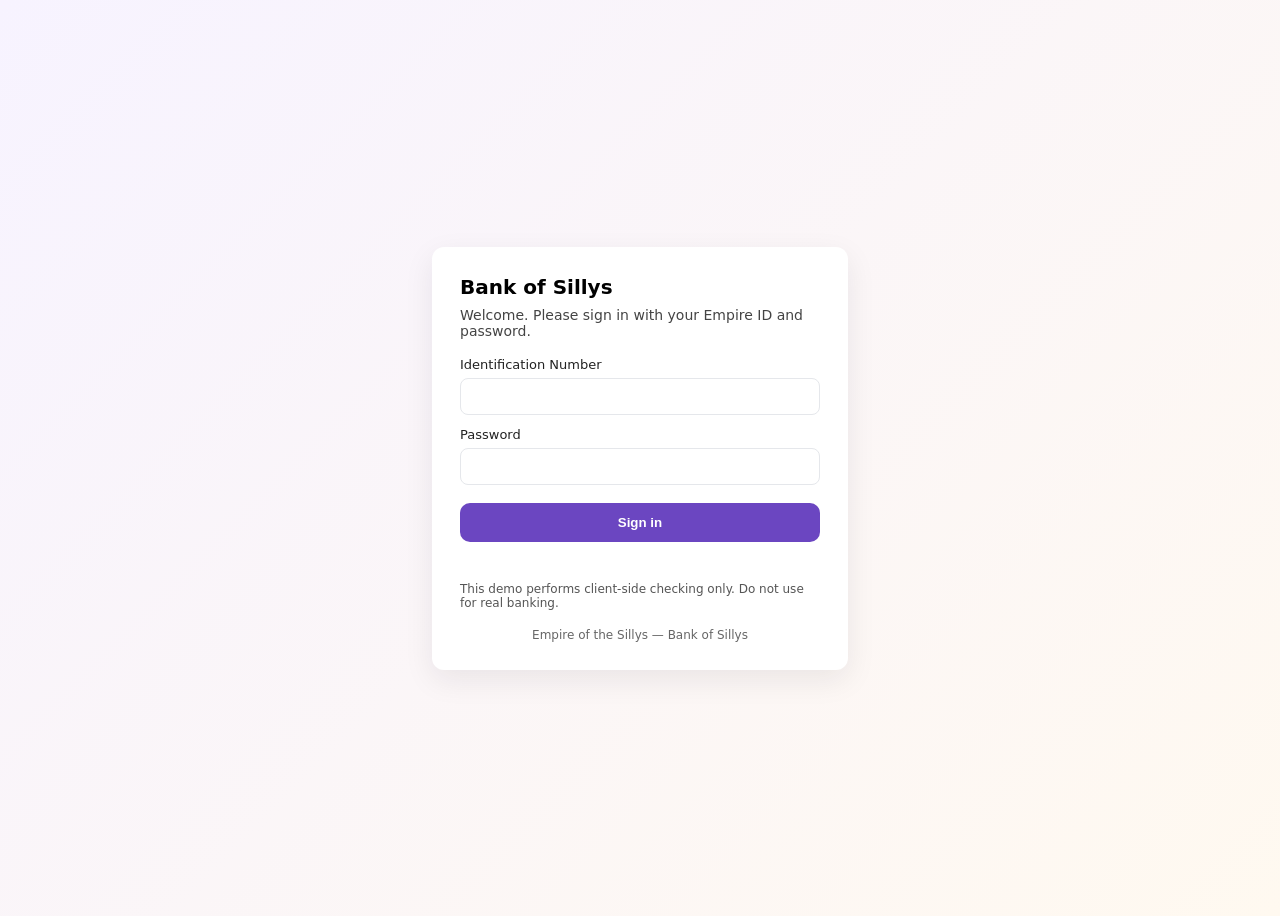
==== index.html @ 3dda4adb "Rename main.html to index.html" ====
<!doctype html>
<html lang="en">
<head>
  <meta charset="utf-8" />
  <meta name="viewport" content="width=device-width,initial-scale=1" />
  <title>Bank of Sillys — Login</title>
  <style>
    /* Simple, clean styling */
    :root{font-family:system-ui,-apple-system,BlinkMacSystemFont,'Segoe UI',Roboto,'Helvetica Neue',Arial;margin:0;padding:0}
    body{min-height:100vh;display:flex;align-items:center;justify-content:center;background:linear-gradient(135deg,#f7f3ff,#fff9f0)}
    .card{width:360px;padding:28px;border-radius:12px;box-shadow:0 10px 30px rgba(20,20,40,0.08);background:#ffffff}
    h1{margin:0 0 8px;font-size:20px}
    p.lead{margin:0 0 18px;color:#444;font-size:14px}
    label{display:block;font-size:13px;margin-top:12px;color:#222}
    input[type=text],input[type=password]{width:100%;padding:10px 12px;border-radius:8px;border:1px solid #e5e7eb;margin-top:6px;box-sizing:border-box}
    button{margin-top:18px;width:100%;padding:12px;border-radius:10px;border:0;background:#6b46c1;color:white;font-weight:600;cursor:pointer}
    .msg{margin-top:12px;font-size:13px;color:#b91c1c;min-height:18px}
    .hint{margin-top:10px;font-size:12px;color:#555}
    footer{margin-top:18px;font-size:12px;color:#666;text-align:center}
  </style>
</head>
<body>
  <main class="card" role="main">
    <h1>Bank of Sillys</h1>
    <p class="lead">Welcome. Please sign in with your Empire ID and password.</p>

    <form id="loginForm" autocomplete="off">
      <label for="empireId">Identification Number</label>
      <input id="empireId" name="empireId" type="text" inputmode="numeric" pattern="[0-9]*" required />

      <label for="password">Password</label>
      <input id="password" name="password" type="password" required />

      <button type="submit">Sign in</button>

      <div class="msg" id="message" aria-live="polite"></div>
      <div class="hint">This demo performs client-side checking only. Do not use for real banking.</div>
    </form>

    <footer>Empire of the Sillys — Bank of Sillys</footer>
  </main>

  <script>
    /*
      Demo login logic (client-side only):
      - For demo/testing only. Never use client-side auth for real accounts.
      - To add a user, edit the `users` object below with id: password pairs.
      - On successful login the page redirects to "<id>.html" in the same directory.
    */

    // Example user database (for demo). Replace or extend as needed.
    const users = {
      "10001": "silly123",
      "10002": "giggle",
      "42": "answer",
    };

    const form = document.getElementById('loginForm');
    const msg = document.getElementById('message');

    form.addEventListener('submit', function (e) {
      e.preventDefault();
      msg.textContent = '';

      const id = document.getElementById('empireId').value.trim();
      const pass = document.getElementById('password').value;

      if (!id) { msg.textContent = 'Please enter your Empire ID.'; return; }

      // Simple check: does the id exist and password match?
      if (users.hasOwnProperty(id) && users[id] === pass) {
        // Successful login — redirect to "<id>.html" in same directory
        // Note: ensure the target file exists (for example: 10001.html)
        window.location.href = `${encodeURIComponent(id)}.html`;
      } else {
        msg.textContent = 'Invalid Empire ID or password.';
      }
    });
  </script>
</body>
</html>
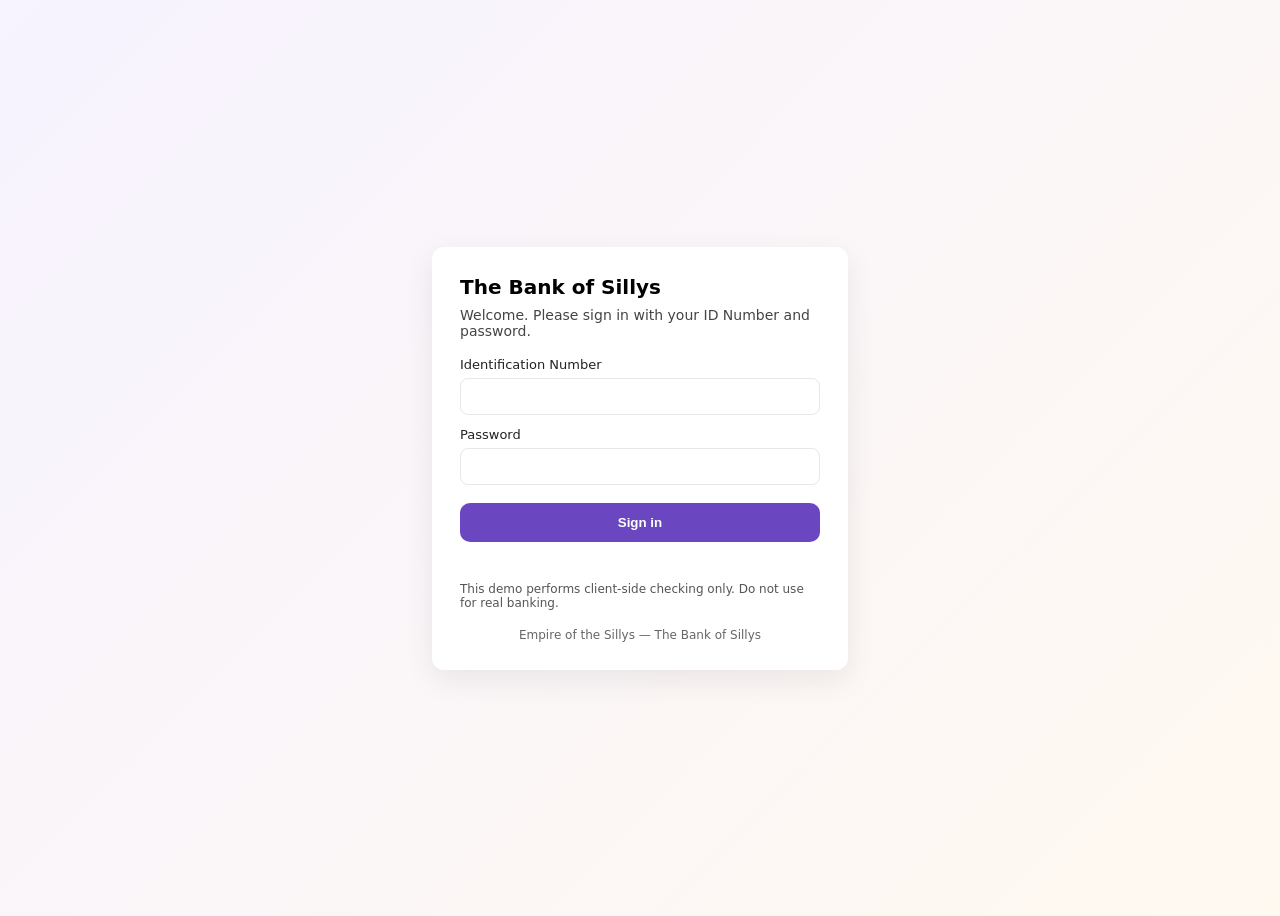
==== commit 120693e3: "Update index.html" ====
--- a/index.html
+++ b/index.html
@@ -3,7 +3,7 @@
 <head>
   <meta charset="utf-8" />
   <meta name="viewport" content="width=device-width,initial-scale=1" />
-  <title>Bank of Sillys — Login</title>
+  <title>The Bank of Sillys — Login</title>
   <style>
     /* Simple, clean styling */
     :root{font-family:system-ui,-apple-system,BlinkMacSystemFont,'Segoe UI',Roboto,'Helvetica Neue',Arial;margin:0;padding:0}
@@ -21,8 +21,8 @@
 </head>
 <body>
   <main class="card" role="main">
-    <h1>Bank of Sillys</h1>
-    <p class="lead">Welcome. Please sign in with your Empire ID and password.</p>
+    <h1>The Bank of Sillys</h1>
+    <p class="lead">Welcome. Please sign in with your ID Number and password.</p>
 
     <form id="loginForm" autocomplete="off">
       <label for="empireId">Identification Number</label>
@@ -37,7 +37,7 @@
       <div class="hint">This demo performs client-side checking only. Do not use for real banking.</div>
     </form>
 
-    <footer>Empire of the Sillys — Bank of Sillys</footer>
+    <footer>Empire of the Sillys — The Bank of Sillys</footer>
   </main>
 
   <script>
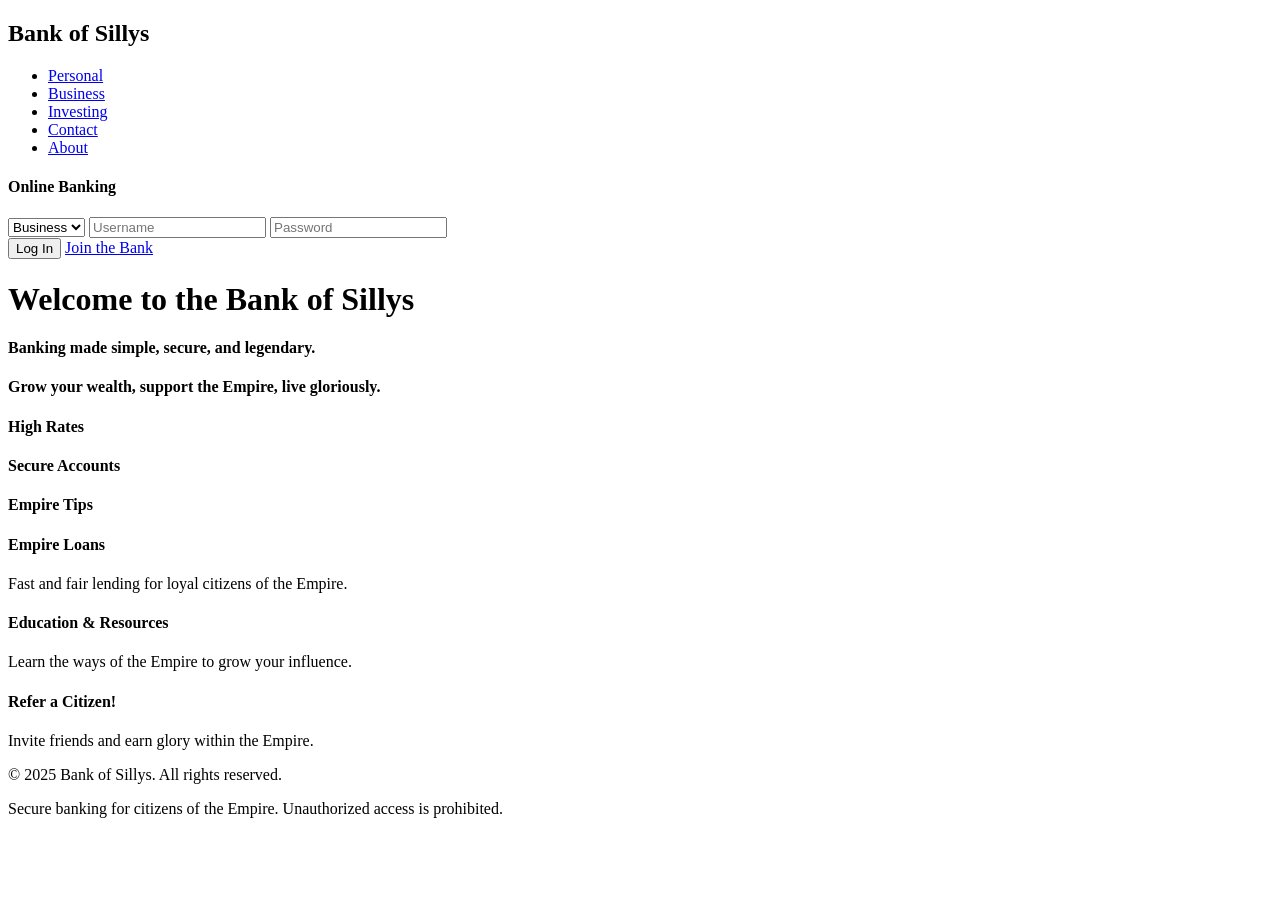
==== commit b7b73406: "Update index.html" ====
--- a/index.html
+++ b/index.html
@@ -1,81 +1,90 @@
 <!doctype html>
 <html lang="en">
 <head>
-  <meta charset="utf-8" />
-  <meta name="viewport" content="width=device-width,initial-scale=1" />
-  <title>The Bank of Sillys — Login</title>
-  <style>
-    /* Simple, clean styling */
-    :root{font-family:system-ui,-apple-system,BlinkMacSystemFont,'Segoe UI',Roboto,'Helvetica Neue',Arial;margin:0;padding:0}
-    body{min-height:100vh;display:flex;align-items:center;justify-content:center;background:linear-gradient(135deg,#f7f3ff,#fff9f0)}
-    .card{width:360px;padding:28px;border-radius:12px;box-shadow:0 10px 30px rgba(20,20,40,0.08);background:#ffffff}
-    h1{margin:0 0 8px;font-size:20px}
-    p.lead{margin:0 0 18px;color:#444;font-size:14px}
-    label{display:block;font-size:13px;margin-top:12px;color:#222}
-    input[type=text],input[type=password]{width:100%;padding:10px 12px;border-radius:8px;border:1px solid #e5e7eb;margin-top:6px;box-sizing:border-box}
-    button{margin-top:18px;width:100%;padding:12px;border-radius:10px;border:0;background:#6b46c1;color:white;font-weight:600;cursor:pointer}
-    .msg{margin-top:12px;font-size:13px;color:#b91c1c;min-height:18px}
-    .hint{margin-top:10px;font-size:12px;color:#555}
-    footer{margin-top:18px;font-size:12px;color:#666;text-align:center}
-  </style>
+  <meta charset="utf-8">
+  <meta name="viewport" content="width=device-width, initial-scale=1, shrink-to-fit=no">
+
+  <title>Bank of Sillys - Online Banking</title>
+
+  <link rel="stylesheet" href="template.css">
+  <link rel="shortcut icon" href="favicon.ico" type="image/x-icon">
 </head>
 <body>
-  <main class="card" role="main">
-    <h1>The Bank of Sillys</h1>
-    <p class="lead">Welcome. Please sign in with your ID Number and password.</p>
 
-    <form id="loginForm" autocomplete="off">
-      <label for="empireId">Identification Number</label>
-      <input id="empireId" name="empireId" type="text" inputmode="numeric" pattern="[0-9]*" required />
+<header>
+  <h2 id="logo">Bank of Sillys</h2>
+  <nav>
+    <ul>
+      <li><a href="#">Personal</a></li>
+      <li><a href="#">Business</a></li>
+      <li><a href="#">Investing</a></li>
+      <li><a href="#">Contact</a></li>
+      <li><a href="#">About</a></li>
+    </ul>
+  </nav>
+</header>
 
-      <label for="password">Password</label>
-      <input id="password" name="password" type="password" required />
+<div class="dog">
+  <div class="container">
+    <div class="row">
+      <div class="col-md-4">
+        <div class="epic">
+          <form>
+            <h4>Online Banking</h4>
+            <select>
+              <option>Business</option>
+              <option>Personal</option>
+              <option>Investing</option>
+            </select>
+            <input id="username" type="text" name="user" placeholder="Username">
+            <input id="password" type="password" name="pass" placeholder="Password">
+          </form>
+          <button id="login">Log In</button>
+          <a id="applyToday" href="#">Join the Bank</a>
+        </div>
+      </div>
+      <div class="col-md-8 headline">
+        <h1>Welcome to the Bank of Sillys</h1>
+        <h4>Banking made simple, secure, and legendary.</h4>
+        <h4>Grow your wealth, support the Empire, live gloriously.</h4>
+      </div>
+    </div>
+  </div>
+</div>
 
-      <button type="submit">Sign in</button>
+<div id="fastlinks">
+  <div class="container">
+    <div class="row">
+      <div class="col"><h4>High Rates</h4></div>
+      <div class="col"><h4>Secure Accounts</h4></div>
+      <div class="col"><h4>Empire Tips</h4></div>
+    </div>
+  </div>
+</div>
 
-      <div class="msg" id="message" aria-live="polite"></div>
-      <div class="hint">This demo performs client-side checking only. Do not use for real banking.</div>
-    </form>
+<div id="threethings">
+  <div class="container">
+    <div class="row">
+      <div class="col">
+        <h4>Empire Loans</h4>
+        <p>Fast and fair lending for loyal citizens of the Empire.</p>
+      </div>
+      <div class="col">
+        <h4>Education & Resources</h4>
+        <p>Learn the ways of the Empire to grow your influence.</p>
+      </div>
+      <div class="col">
+        <h4>Refer a Citizen!</h4>
+        <p>Invite friends and earn glory within the Empire.</p>
+      </div>
+    </div>
+  </div>
+</div>
 
-    <footer>Empire of the Sillys — The Bank of Sillys</footer>
-  </main>
+<footer class="footer">
+  <p>&copy; 2025 Bank of Sillys. All rights reserved.</p>
+  <p>Secure banking for citizens of the Empire. Unauthorized access is prohibited.</p>
+</footer>
 
-  <script>
-    /*
-      Demo login logic (client-side only):
-      - For demo/testing only. Never use client-side auth for real accounts.
-      - To add a user, edit the `users` object below with id: password pairs.
-      - On successful login the page redirects to "<id>.html" in the same directory.
-    */
-
-    // Example user database (for demo). Replace or extend as needed.
-    const users = {
-      "10001": "silly123",
-      "10002": "giggle",
-      "42": "answer",
-    };
-
-    const form = document.getElementById('loginForm');
-    const msg = document.getElementById('message');
-
-    form.addEventListener('submit', function (e) {
-      e.preventDefault();
-      msg.textContent = '';
-
-      const id = document.getElementById('empireId').value.trim();
-      const pass = document.getElementById('password').value;
-
-      if (!id) { msg.textContent = 'Please enter your Empire ID.'; return; }
-
-      // Simple check: does the id exist and password match?
-      if (users.hasOwnProperty(id) && users[id] === pass) {
-        // Successful login — redirect to "<id>.html" in same directory
-        // Note: ensure the target file exists (for example: 10001.html)
-        window.location.href = `${encodeURIComponent(id)}.html`;
-      } else {
-        msg.textContent = 'Invalid Empire ID or password.';
-      }
-    });
-  </script>
 </body>
 </html>
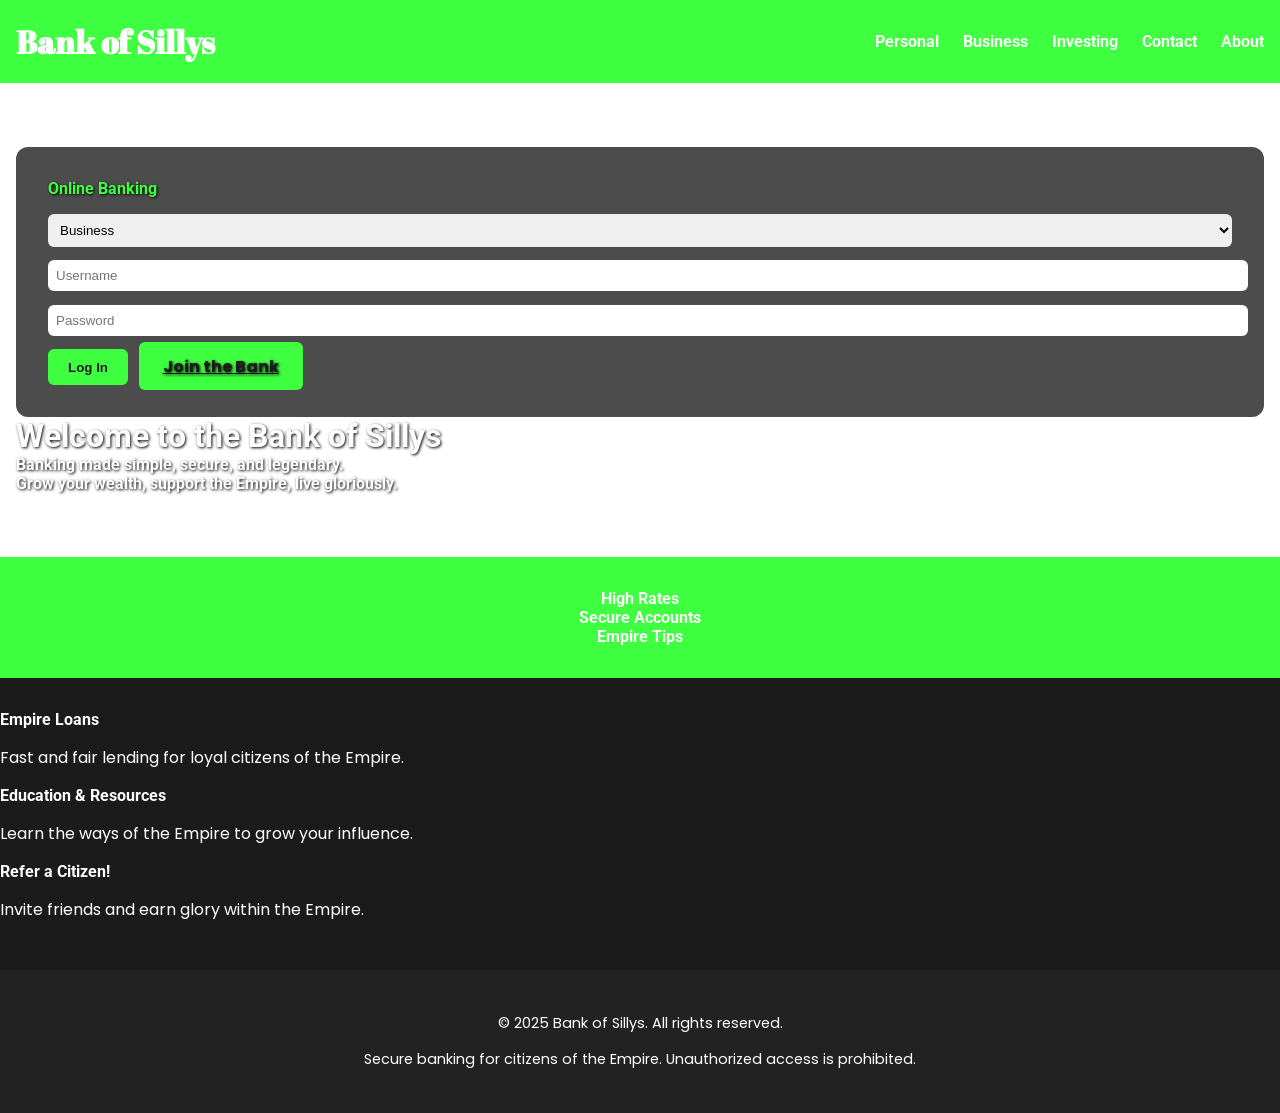
==== commit 67beb7f8: "Update index.html" ====
--- a/index.html
+++ b/index.html
@@ -6,7 +6,7 @@
 
   <title>Bank of Sillys - Online Banking</title>
 
-  <link rel="stylesheet" href="template.css">
+  <link rel="stylesheet" href="themes/basic/template.css">
   <link rel="shortcut icon" href="favicon.ico" type="image/x-icon">
 </head>
 <body>
--- a/themes/basic/template.css
+++ b/themes/basic/template.css
@@ -0,0 +1,132 @@
+/* Google Fonts */
+@import url('https://fonts.googleapis.com/css?family=Abril+Fatface|Poppins');
+@import url('https://fonts.googleapis.com/css?family=Fira+Sans|Roboto&display=swap');
+
+/* Colors */
+:root {
+  --primary-color: rgb(63, 255, 65); /* Empire green */
+  --secondary-color: #1b1b1b; /* Dark background for contrast */
+  --light-color: #ffffff; /* White text */
+  --accent-color: #333333; /* Subtle dark accent */
+}
+
+/* Base Styles */
+body, h1, h2, h3, h4, h5, nav, nav a {
+  font-family: 'Roboto', sans-serif;
+  margin: 0;
+  padding: 0;
+}
+
+body {
+  background-color: var(--light-color);
+  color: var(--accent-color);
+  font-family: 'Poppins', sans-serif;
+}
+
+/* Header */
+header {
+  background-color: var(--primary-color);
+  padding: 1em;
+  display: flex;
+  justify-content: space-between;
+  align-items: center;
+  color: var(--light-color);
+}
+
+header h2#logo {
+  font-family: 'Abril Fatface', cursive;
+  font-size: 2rem;
+}
+
+header nav ul {
+  list-style: none;
+  display: flex;
+  gap: 1.5em;
+}
+
+header nav ul li a {
+  color: var(--light-color);
+  text-decoration: none;
+  font-weight: bold;
+}
+
+header nav ul li a:hover {
+  text-decoration: underline;
+}
+
+/* Hero Section */
+.dog {
+  background-image: url('https://source.unsplash.com/collection/573009');
+  background-size: cover;
+  background-position: center;
+  padding: 4em 1em;
+  color: var(--light-color);
+  text-shadow: 1px 1px 3px #000;
+}
+
+.epic {
+  background-color: rgba(0, 0, 0, 0.7);
+  padding: 2em;
+  border-radius: 12px;
+}
+
+.epic h4 {
+  color: var(--primary-color);
+  margin-bottom: 1em;
+}
+
+.epic input, .epic select {
+  width: 100%;
+  padding: 0.6em;
+  margin-bottom: 1em;
+  border-radius: 6px;
+  border: none;
+}
+
+.epic button, #applyToday {
+  background-color: var(--primary-color);
+  color: var(--secondary-color);
+  border: none;
+  padding: 0.8em 1.5em;
+  margin-right: 0.5em;
+  border-radius: 6px;
+  cursor: pointer;
+  font-weight: bold;
+}
+
+.epic button:hover, #applyToday:hover {
+  background-color: var(--secondary-color);
+  color: var(--primary-color);
+}
+
+/* Fast Links */
+#fastlinks {
+  background-color: var(--primary-color);
+  color: var(--light-color);
+  padding: 2em 0;
+  text-align: center;
+}
+
+#fastlinks h4 {
+  margin: 0;
+}
+
+/* Three Things Section */
+#threethings {
+  background-color: var(--secondary-color);
+  color: var(--light-color);
+  padding: 2em 0;
+}
+
+#threethings h4 {
+  margin-bottom: 0.5em;
+}
+
+/* Footer */
+.footer {
+  background-color: #222;
+  color: var(--light-color);
+  padding: 2em 1em;
+  text-align: center;
+  font-size: 0.9em;
+}
